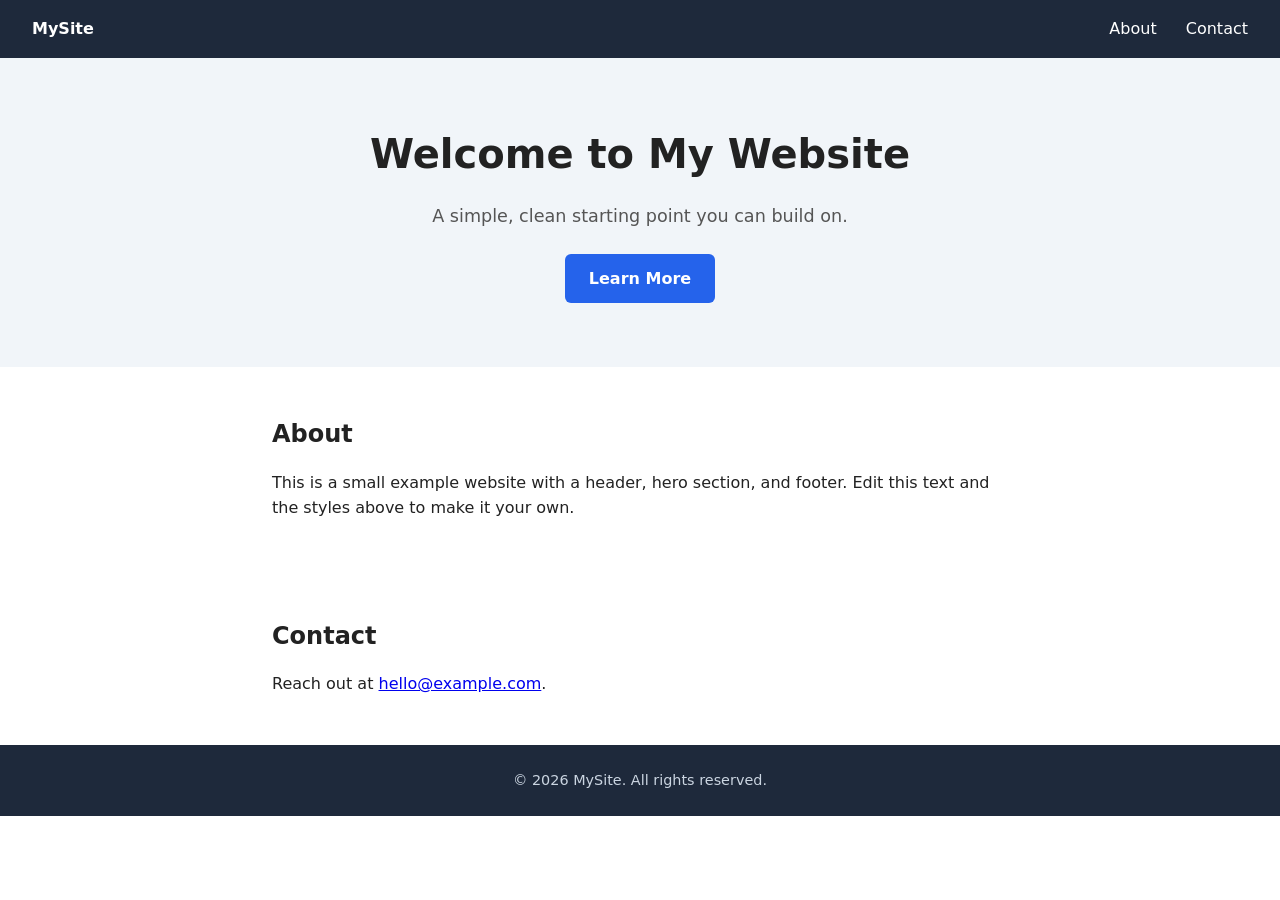
==== about-page.html @ 8761205b "About Page" ====
<!DOCTYPE html>
<html lang="en">
<head>
<meta charset="UTF-8">
<meta name="viewport" content="width=device-width, initial-scale=1.0">
<title>My Simple Website</title>
<style>
  * { margin: 0; padding: 0; box-sizing: border-box; }
  body {
    font-family: system-ui, sans-serif;
    line-height: 1.6;
    color: #222;
  }
  header {
    background: #1e293b;
    color: #fff;
    padding: 1rem 2rem;
    display: flex;
    justify-content: space-between;
    align-items: center;
  }
  header nav a {
    color: #fff;
    text-decoration: none;
    margin-left: 1.5rem;
    font-weight: 500;
  }
  header nav a:hover { text-decoration: underline; }

  .hero {
    background: #f1f5f9;
    text-align: center;
    padding: 4rem 2rem;
  }
  .hero h1 { font-size: 2.5rem; margin-bottom: 1rem; }
  .hero p { font-size: 1.1rem; color: #555; margin-bottom: 1.5rem; }
  .btn {
    display: inline-block;
    background: #2563eb;
    color: #fff;
    padding: 0.75rem 1.5rem;
    border-radius: 6px;
    text-decoration: none;
    font-weight: 600;
  }
  .btn:hover { background: #1d4ed8; }

  section {
    max-width: 800px;
    margin: 0 auto;
    padding: 3rem 2rem;
  }
  section h2 { margin-bottom: 1rem; }

  footer {
    text-align: center;
    padding: 1.5rem;
    background: #1e293b;
    color: #cbd5e1;
    font-size: 0.9rem;
  }
</style>
</head>
<body>

  <header>
    <strong>MySite</strong>
    <nav>
      <a href="#about">About</a>
      <a href="#contact">Contact</a>
    </nav>
  </header>

  <div class="hero">
    <h1>Welcome to My Website</h1>
    <p>A simple, clean starting point you can build on.</p>
    <a href="#about" class="btn">Learn More</a>
  </div>

  <section id="about">
    <h2>About</h2>
    <p>This is a small example website with a header, hero section, and footer.
    Edit this text and the styles above to make it your own.</p>
  </section>

  <section id="contact">
    <h2>Contact</h2>
    <p>Reach out at <a href="mailto:hello@example.com">hello@example.com</a>.</p>
  </section>

  <footer>
    &copy; 2026 MySite. All rights reserved.
  </footer>

</body>
</html>
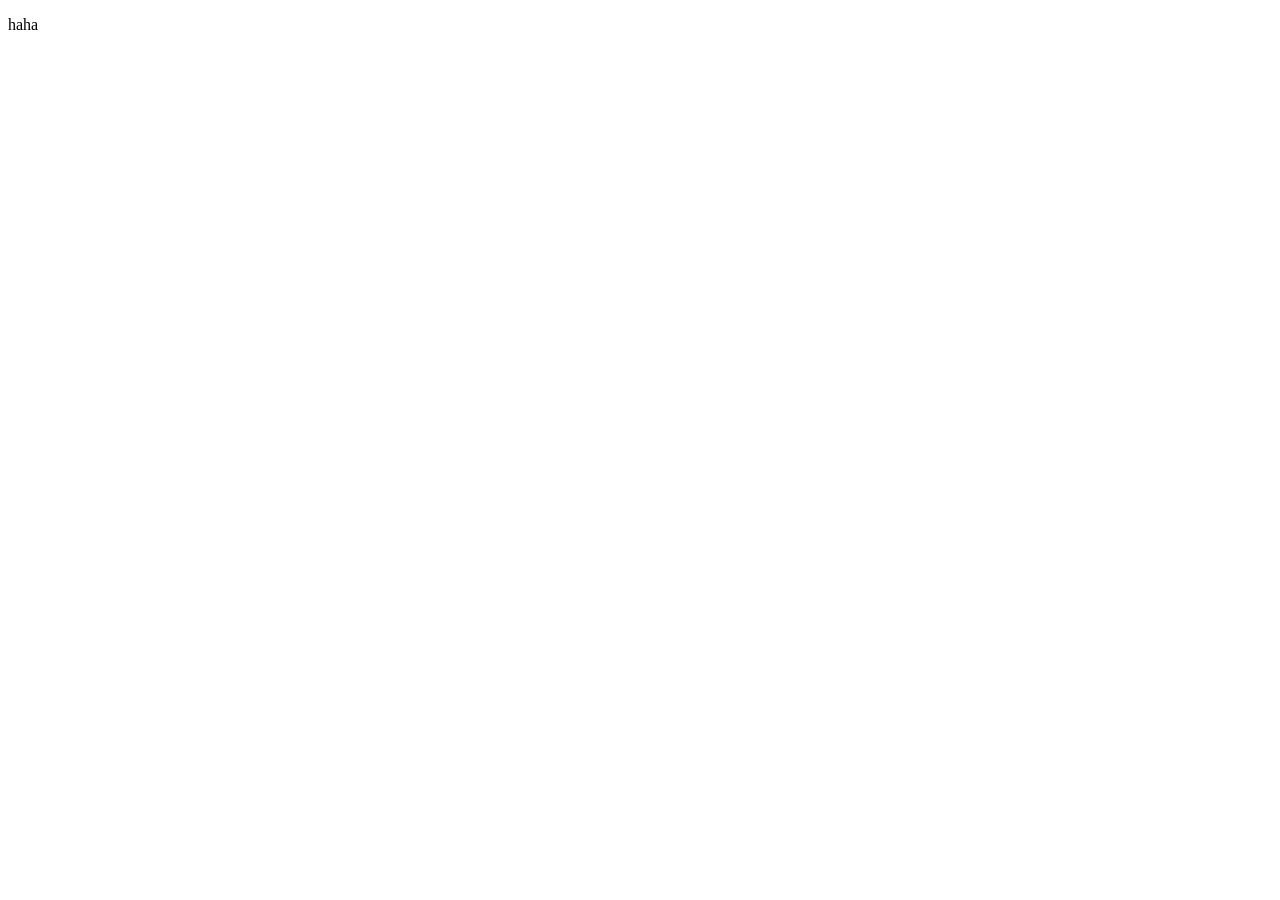
==== commit df41471f: "yon test" ====
--- a/about-page.html
+++ b/about-page.html
@@ -1,96 +1,11 @@
 <!DOCTYPE html>
 <html lang="en">
 <head>
-<meta charset="UTF-8">
-<meta name="viewport" content="width=device-width, initial-scale=1.0">
-<title>My Simple Website</title>
-<style>
-  * { margin: 0; padding: 0; box-sizing: border-box; }
-  body {
-    font-family: system-ui, sans-serif;
-    line-height: 1.6;
-    color: #222;
-  }
-  header {
-    background: #1e293b;
-    color: #fff;
-    padding: 1rem 2rem;
-    display: flex;
-    justify-content: space-between;
-    align-items: center;
-  }
-  header nav a {
-    color: #fff;
-    text-decoration: none;
-    margin-left: 1.5rem;
-    font-weight: 500;
-  }
-  header nav a:hover { text-decoration: underline; }
-
-  .hero {
-    background: #f1f5f9;
-    text-align: center;
-    padding: 4rem 2rem;
-  }
-  .hero h1 { font-size: 2.5rem; margin-bottom: 1rem; }
-  .hero p { font-size: 1.1rem; color: #555; margin-bottom: 1.5rem; }
-  .btn {
-    display: inline-block;
-    background: #2563eb;
-    color: #fff;
-    padding: 0.75rem 1.5rem;
-    border-radius: 6px;
-    text-decoration: none;
-    font-weight: 600;
-  }
-  .btn:hover { background: #1d4ed8; }
-
-  section {
-    max-width: 800px;
-    margin: 0 auto;
-    padding: 3rem 2rem;
-  }
-  section h2 { margin-bottom: 1rem; }
-
-  footer {
-    text-align: center;
-    padding: 1.5rem;
-    background: #1e293b;
-    color: #cbd5e1;
-    font-size: 0.9rem;
-  }
-</style>
+    <meta charset="UTF-8">
+    <meta name="viewport" content="width=device-width, initial-scale=1.0">
+    <title>Document</title>
 </head>
 <body>
-
-  <header>
-    <strong>MySite</strong>
-    <nav>
-      <a href="#about">About</a>
-      <a href="#contact">Contact</a>
-    </nav>
-  </header>
-
-  <div class="hero">
-    <h1>Welcome to My Website</h1>
-    <p>A simple, clean starting point you can build on.</p>
-    <a href="#about" class="btn">Learn More</a>
-  </div>
-
-  <section id="about">
-    <h2>About</h2>
-    <p>This is a small example website with a header, hero section, and footer.
-    Edit this text and the styles above to make it your own.</p>
-  </section>
-
-  <section id="contact">
-    <h2>Contact</h2>
-    <p>Reach out at <a href="mailto:hello@example.com">hello@example.com</a>.</p>
-  </section>
-
-  <footer>
-    &copy; 2026 MySite. All rights reserved.
-  </footer>
-
+    <p>haha</p>
 </body>
 </html>
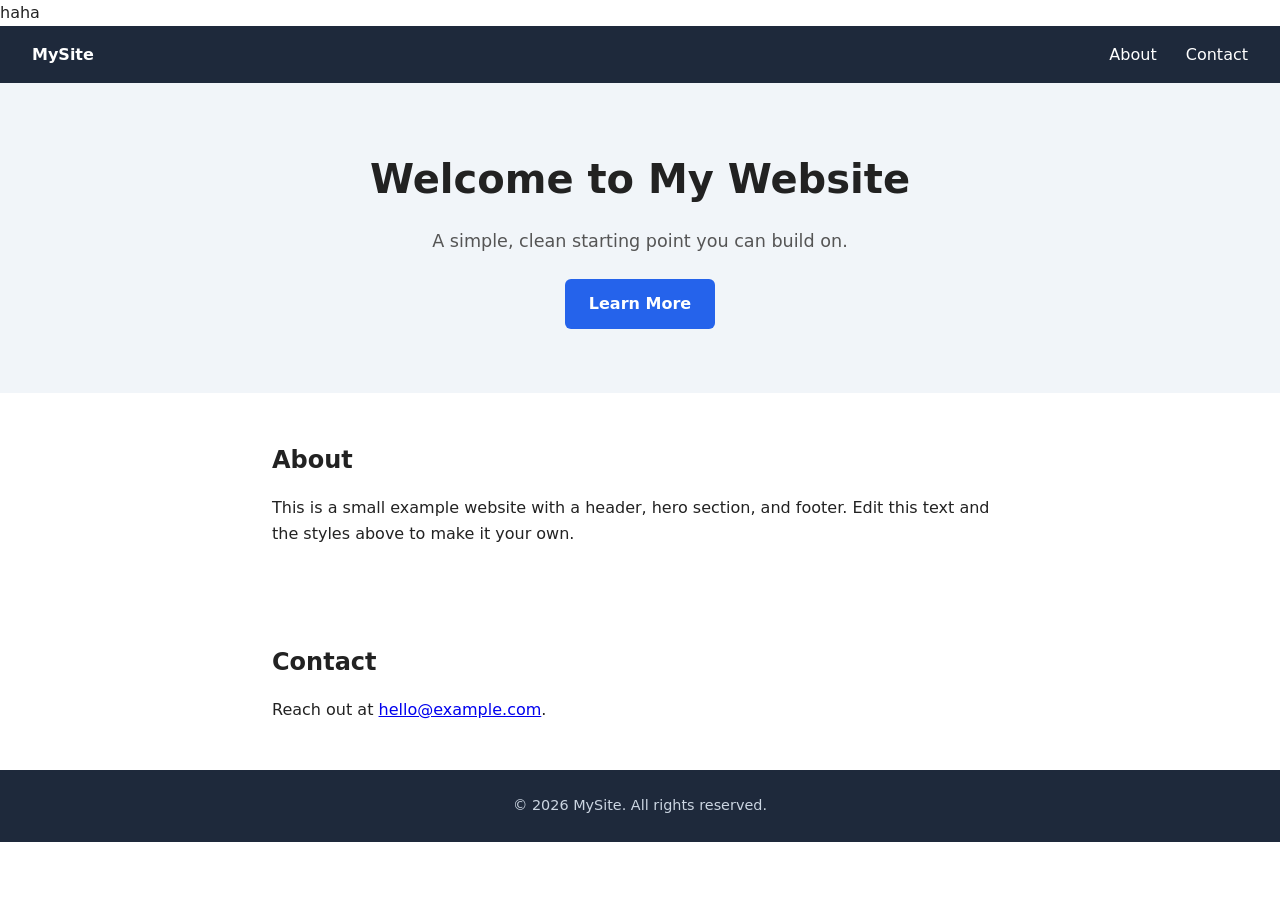
==== commit 0b604f89: "resolve conflict" ====
--- a/about-page.html
+++ b/about-page.html
@@ -1,11 +1,114 @@
-<!DOCTYPE html>
+<!doctype html>
 <html lang="en">
-<head>
-    <meta charset="UTF-8">
-    <meta name="viewport" content="width=device-width, initial-scale=1.0">
-    <title>Document</title>
-</head>
-<body>
+  <head>
+    <meta charset="UTF-8" />
+    <meta name="viewport" content="width=device-width, initial-scale=1.0" />
+    <title>My Simple Website</title>
+    <style>
+      * {
+        margin: 0;
+        padding: 0;
+        box-sizing: border-box;
+      }
+      body {
+        font-family: system-ui, sans-serif;
+        line-height: 1.6;
+        color: #222;
+      }
+      header {
+        background: #1e293b;
+        color: #fff;
+        padding: 1rem 2rem;
+        display: flex;
+        justify-content: space-between;
+        align-items: center;
+      }
+      header nav a {
+        color: #fff;
+        text-decoration: none;
+        margin-left: 1.5rem;
+        font-weight: 500;
+      }
+      header nav a:hover {
+        text-decoration: underline;
+      }
+
+      .hero {
+        background: #f1f5f9;
+        text-align: center;
+        padding: 4rem 2rem;
+      }
+      .hero h1 {
+        font-size: 2.5rem;
+        margin-bottom: 1rem;
+      }
+      .hero p {
+        font-size: 1.1rem;
+        color: #555;
+        margin-bottom: 1.5rem;
+      }
+      .btn {
+        display: inline-block;
+        background: #2563eb;
+        color: #fff;
+        padding: 0.75rem 1.5rem;
+        border-radius: 6px;
+        text-decoration: none;
+        font-weight: 600;
+      }
+      .btn:hover {
+        background: #1d4ed8;
+      }
+
+      section {
+        max-width: 800px;
+        margin: 0 auto;
+        padding: 3rem 2rem;
+      }
+      section h2 {
+        margin-bottom: 1rem;
+      }
+
+      footer {
+        text-align: center;
+        padding: 1.5rem;
+        background: #1e293b;
+        color: #cbd5e1;
+        font-size: 0.9rem;
+      }
+    </style>
+  </head>
+  <body>
     <p>haha</p>
-</body>
-</html>+    <header>
+      <strong>MySite</strong>
+      <nav>
+        <a href="#about">About</a>
+        <a href="#contact">Contact</a>
+      </nav>
+    </header>
+
+    <div class="hero">
+      <h1>Welcome to My Website</h1>
+      <p>A simple, clean starting point you can build on.</p>
+      <a href="#about" class="btn">Learn More</a>
+    </div>
+
+    <section id="about">
+      <h2>About</h2>
+      <p>
+        This is a small example website with a header, hero section, and footer.
+        Edit this text and the styles above to make it your own.
+      </p>
+    </section>
+
+    <section id="contact">
+      <h2>Contact</h2>
+      <p>
+        Reach out at <a href="mailto:hello@example.com">hello@example.com</a>.
+      </p>
+    </section>
+
+    <footer>&copy; 2026 MySite. All rights reserved.</footer>
+  </body>
+</html>
